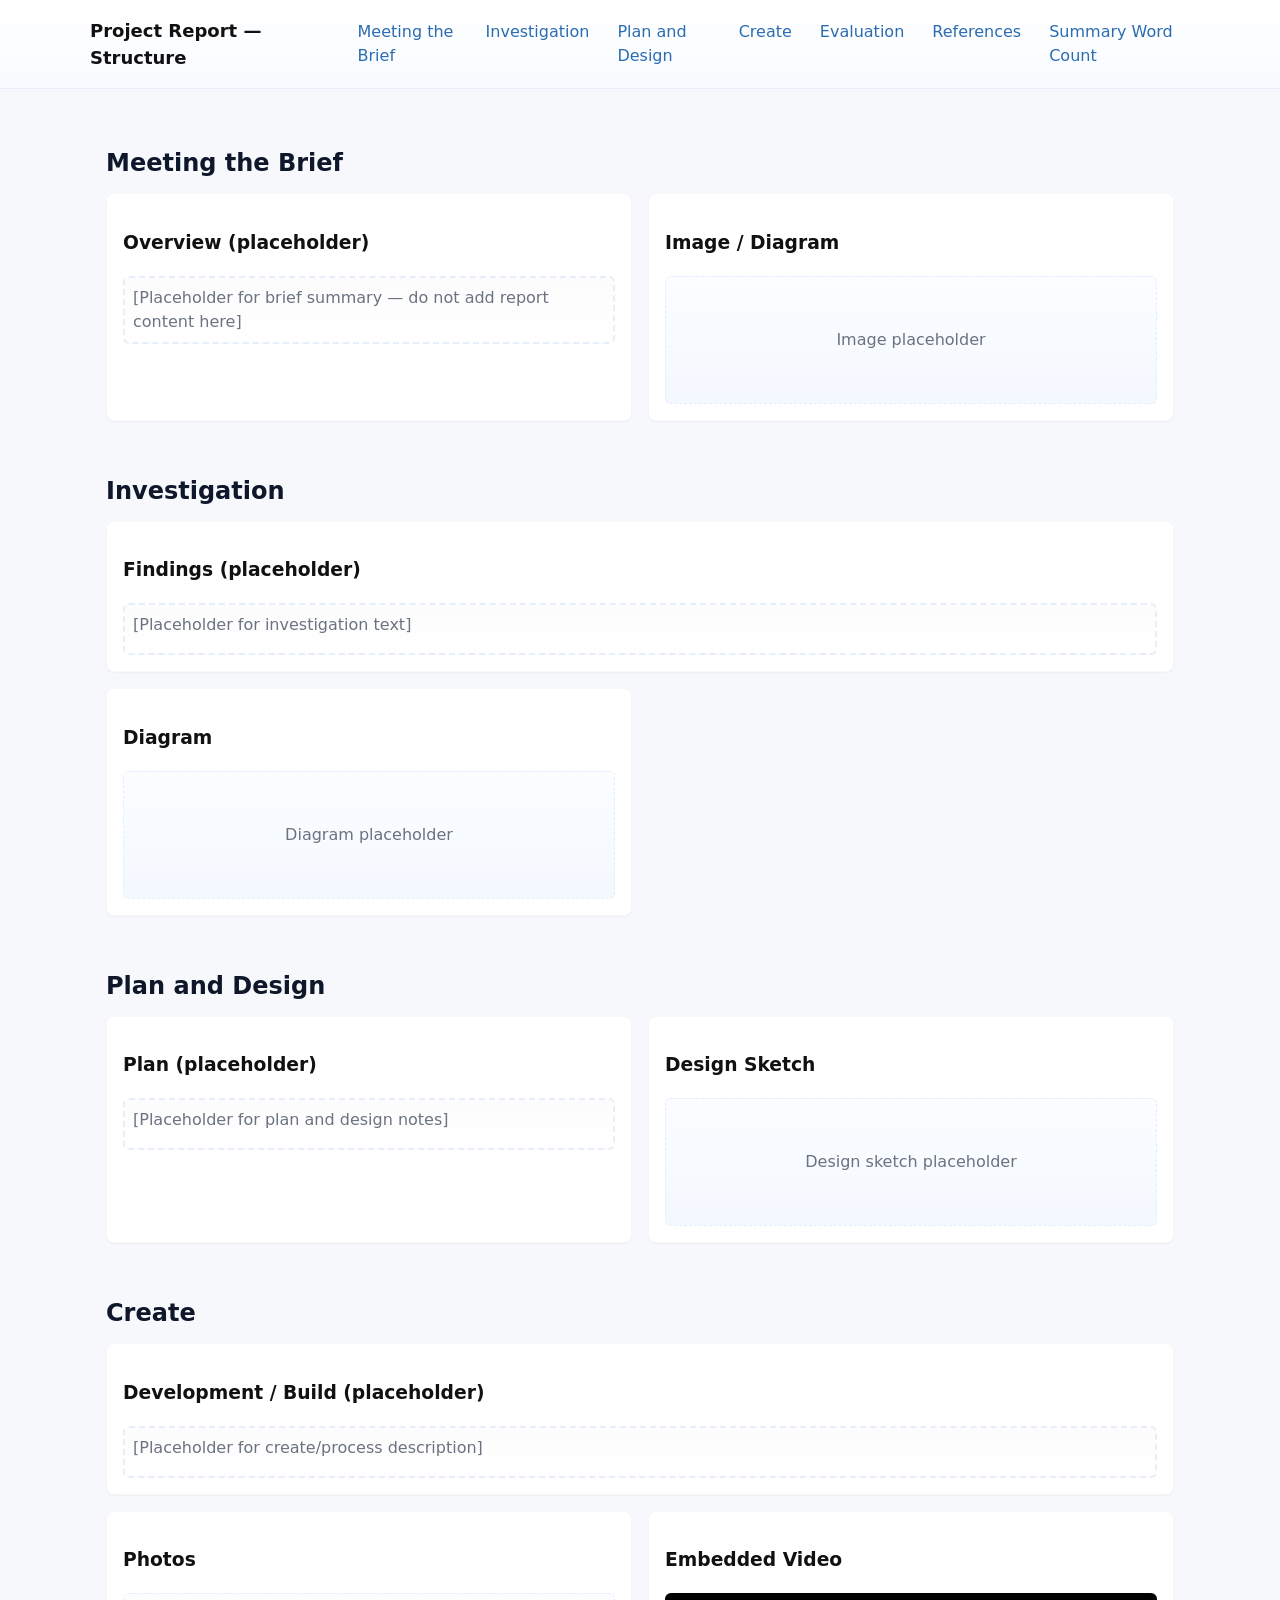
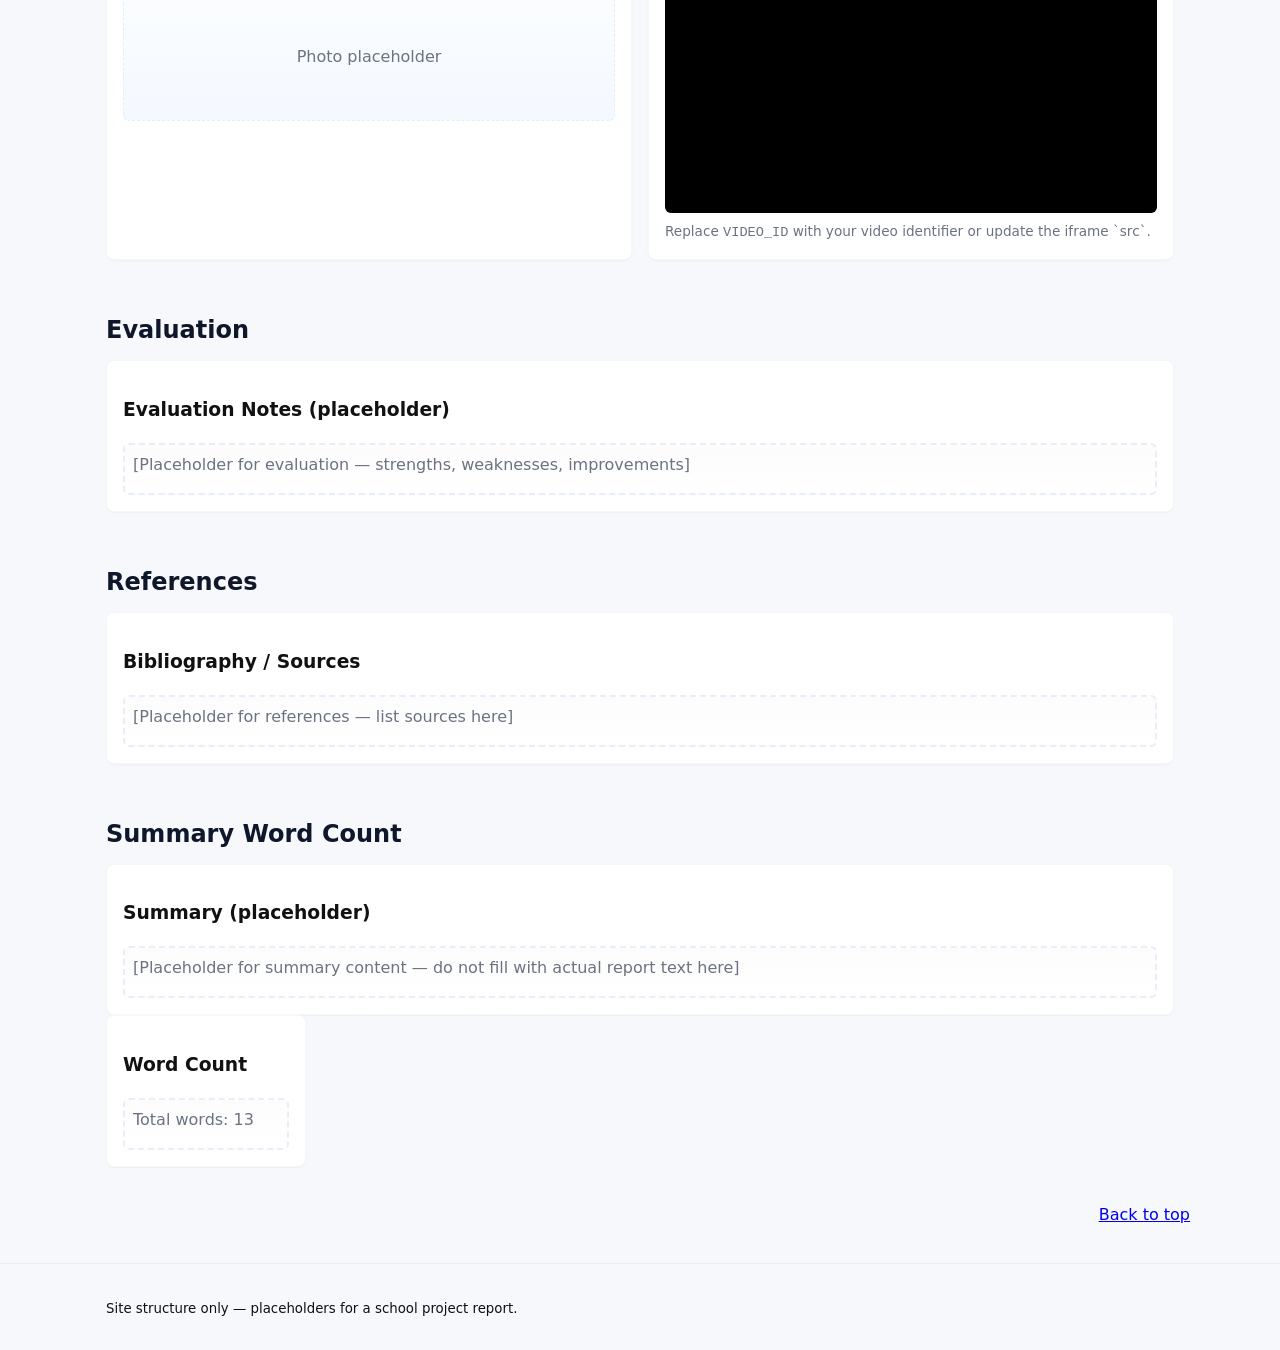
==== index.html @ 55818917 "websiteformat" ====
<!doctype html>
<html lang="en">
	<head>
		<meta charset="utf-8" />
		<meta name="viewport" content="width=device-width,initial-scale=1" />
		<title>School Project Report — Structure</title>
		<link rel="stylesheet" href="styles.css">
	</head>
	<body>
		<a class="skip-link" href="#main">Skip to content</a>

		<header class="site-header">
			<div class="container header-inner">
				<h1 class="site-title">Project Report — Structure</h1>
				<button id="nav-toggle" class="nav-toggle" aria-expanded="false" aria-controls="primary-nav">Menu</button>
				<nav id="primary-nav" class="primary-nav" aria-label="Primary">
					<ul>
						<li><a href="#meeting">Meeting the Brief</a></li>
						<li><a href="#investigation">Investigation</a></li>
						<li><a href="#plan">Plan and Design</a></li>
						<li><a href="#create">Create</a></li>
						<li><a href="#evaluation">Evaluation</a></li>
						<li><a href="#references">References</a></li>
						<li><a href="#summary">Summary Word Count</a></li>
					</ul>
				</nav>
			</div>
		</header>

		<main id="main" class="container main-content">
			<section id="meeting" class="report-section">
				<h2>Meeting the Brief</h2>
				<div class="grid">
					<div class="card">
						<h3>Overview (placeholder)</h3>
						<div class="placeholder-text">[Placeholder for brief summary — do not add report content here]</div>
					</div>
					<div class="card">
						<h3>Image / Diagram</h3>
						<div class="image-placeholder" role="img" aria-label="Meeting the brief image placeholder">Image placeholder</div>
					</div>
				</div>
			</section>

			<section id="investigation" class="report-section">
				<h2>Investigation</h2>
				<div class="grid">
					<div class="card full">
						<h3>Findings (placeholder)</h3>
						<div class="placeholder-text">[Placeholder for investigation text]</div>
					</div>
					<div class="card">
						<h3>Diagram</h3>
						<div class="diagram-placeholder">Diagram placeholder</div>
					</div>
				</div>
			</section>

			<section id="plan" class="report-section">
				<h2>Plan and Design</h2>
				<div class="grid">
					<div class="card">
						<h3>Plan (placeholder)</h3>
						<div class="placeholder-text">[Placeholder for plan and design notes]</div>
					</div>
					<div class="card">
						<h3>Design Sketch</h3>
						<div class="image-placeholder" role="img" aria-label="Design sketch placeholder">Design sketch placeholder</div>
					</div>
				</div>
			</section>

			<section id="create" class="report-section">
				<h2>Create</h2>
				<div class="grid">
					<div class="card full">
						<h3>Development / Build (placeholder)</h3>
						<div class="placeholder-text">[Placeholder for create/process description]</div>
					</div>
					<div class="card">
						<h3>Photos</h3>
						<div class="image-placeholder">Photo placeholder</div>
					</div>
					<div class="card">
						<h3>Embedded Video</h3>
						<div class="video-wrap">
							<!-- Replace VIDEO_ID with the actual YouTube video id, or replace the src with your embed URL -->
							<iframe class="embed-video" src="https://www.youtube.com/embed/VIDEO_ID" title="Embedded video placeholder" frameborder="0" allowfullscreen></iframe>
							<p class="caption">Replace <code>VIDEO_ID</code> with your video identifier or update the iframe `src`.</p>
						</div>
					</div>
				</div>
			</section>

			<section id="evaluation" class="report-section">
				<h2>Evaluation</h2>
				<div class="grid">
					<div class="card full">
						<h3>Evaluation Notes (placeholder)</h3>
						<div class="placeholder-text">[Placeholder for evaluation — strengths, weaknesses, improvements]</div>
					</div>
				</div>
			</section>

			<section id="references" class="report-section">
				<h2>References</h2>
				<div class="card full">
					<h3>Bibliography / Sources</h3>
					<div class="placeholder-text">[Placeholder for references — list sources here]</div>
				</div>
			</section>

			<section id="summary" class="report-section">
				<h2>Summary Word Count</h2>
				<div class="card">
					<h3>Summary (placeholder)</h3>
					<div class="placeholder-text" id="summary-text">[Placeholder for summary content — do not fill with actual report text here]</div>
				</div>
				<div class="card small">
					<h3>Word Count</h3>
					<div class="placeholder-text">Total words: <span id="word-count">0</span></div>
				</div>
			</section>

			<p class="back-top"><a href="#top">Back to top</a></p>
		</main>

		<footer class="site-footer">
			<div class="container">
				<small>Site structure only — placeholders for a school project report.</small>
			</div>
		</footer>

		<script src="script.js"></script>
	</body>
</html>
---- styles.css ----
/* Simple, clean styles for a school project report structure */
:root{
  --bg:#f7f8fb;
  --card:#ffffff;
  --accent:#2b6cb0;
  --muted:#6b7280;
  --max-width:1100px;
  --radius:8px;
}
*{box-sizing:border-box}
body{font-family:Inter,system-ui,Segoe UI,Roboto,Helvetica,Arial,sans-serif;margin:0;background:var(--bg);color:#111;line-height:1.5}
.container{max-width:var(--max-width);margin:0 auto;padding:1rem}
.site-header{background:linear-gradient(180deg,#fff, #f8fbff);border-bottom:1px solid #e6eef9;position:sticky;top:0;z-index:50}
.header-inner{display:flex;align-items:center;gap:1rem;padding:0.75rem 0}
.site-title{font-size:1.125rem;margin:0}
.nav-toggle{display:none;background:transparent;border:1px solid transparent;padding:0.35rem 0.6rem;border-radius:6px}
.primary-nav ul{list-style:none;margin:0;padding:0;display:flex;gap:0.25rem}
.primary-nav a{display:block;padding:0.5rem 0.75rem;color:var(--accent);text-decoration:none;border-radius:6px}
.primary-nav a:hover,.primary-nav a:focus{background:rgba(43,108,176,0.08)}

.main-content{padding:1.25rem 0}
.report-section{margin:1.25rem 0;padding:1rem}
.report-section h2{margin:0 0 0.75rem 0;color:#0f172a}
.grid{display:grid;grid-template-columns:repeat(2,1fr);gap:1rem}
.card{background:var(--card);padding:1rem;border-radius:var(--radius);box-shadow:0 1px 2px rgba(15,23,42,0.04);border:1px solid rgba(15,23,42,0.03)}
.card.full{grid-column:1/-1}
.card.small{width:200px}
.placeholder-text{min-height:3.25rem;padding:0.5rem;border:2px dashed #e6eef9;border-radius:6px;color:var(--muted);background:linear-gradient(180deg,rgba(250,250,252,0.6),transparent)}
.image-placeholder,.diagram-placeholder{min-height:8rem;display:flex;align-items:center;justify-content:center;border-radius:6px;background:linear-gradient(180deg,#fbfdff,#f4f8ff);color:var(--muted);border:1px dashed #e1eeff}
.video-wrap{display:flex;flex-direction:column;gap:0.5rem}
.embed-video{width:100%;height:220px;border-radius:6px;background:#000}
.caption{font-size:0.85rem;color:var(--muted);margin:0}

.back-top{text-align:right;margin-top:1rem}

.site-footer{padding:1rem 0;border-top:1px solid #e6eef9;background:transparent}

/* Responsive */
@media (max-width:900px){
  .grid{grid-template-columns:1fr}
  .primary-nav{display:none}
  .nav-toggle{display:inline-block}
  .primary-nav.open{display:block;background:var(--card);position:absolute;right:1rem;top:64px;padding:0.5rem;border-radius:8px;box-shadow:0 6px 18px rgba(2,6,23,0.08)}
  .primary-nav ul{flex-direction:column}
}

/* Accessibility focus styles */
a:focus{outline:3px solid rgba(43,108,176,0.2);outline-offset:2px}
.skip-link{position:absolute;left:-9999px;top:auto;width:1px;height:1px;overflow:hidden}
.skip-link:focus{position:static;left:0;top:0;width:auto;height:auto;background:#fff;padding:0.5rem;border:1px solid #ddd}

/* Small utilities */
.small{max-width:240px}
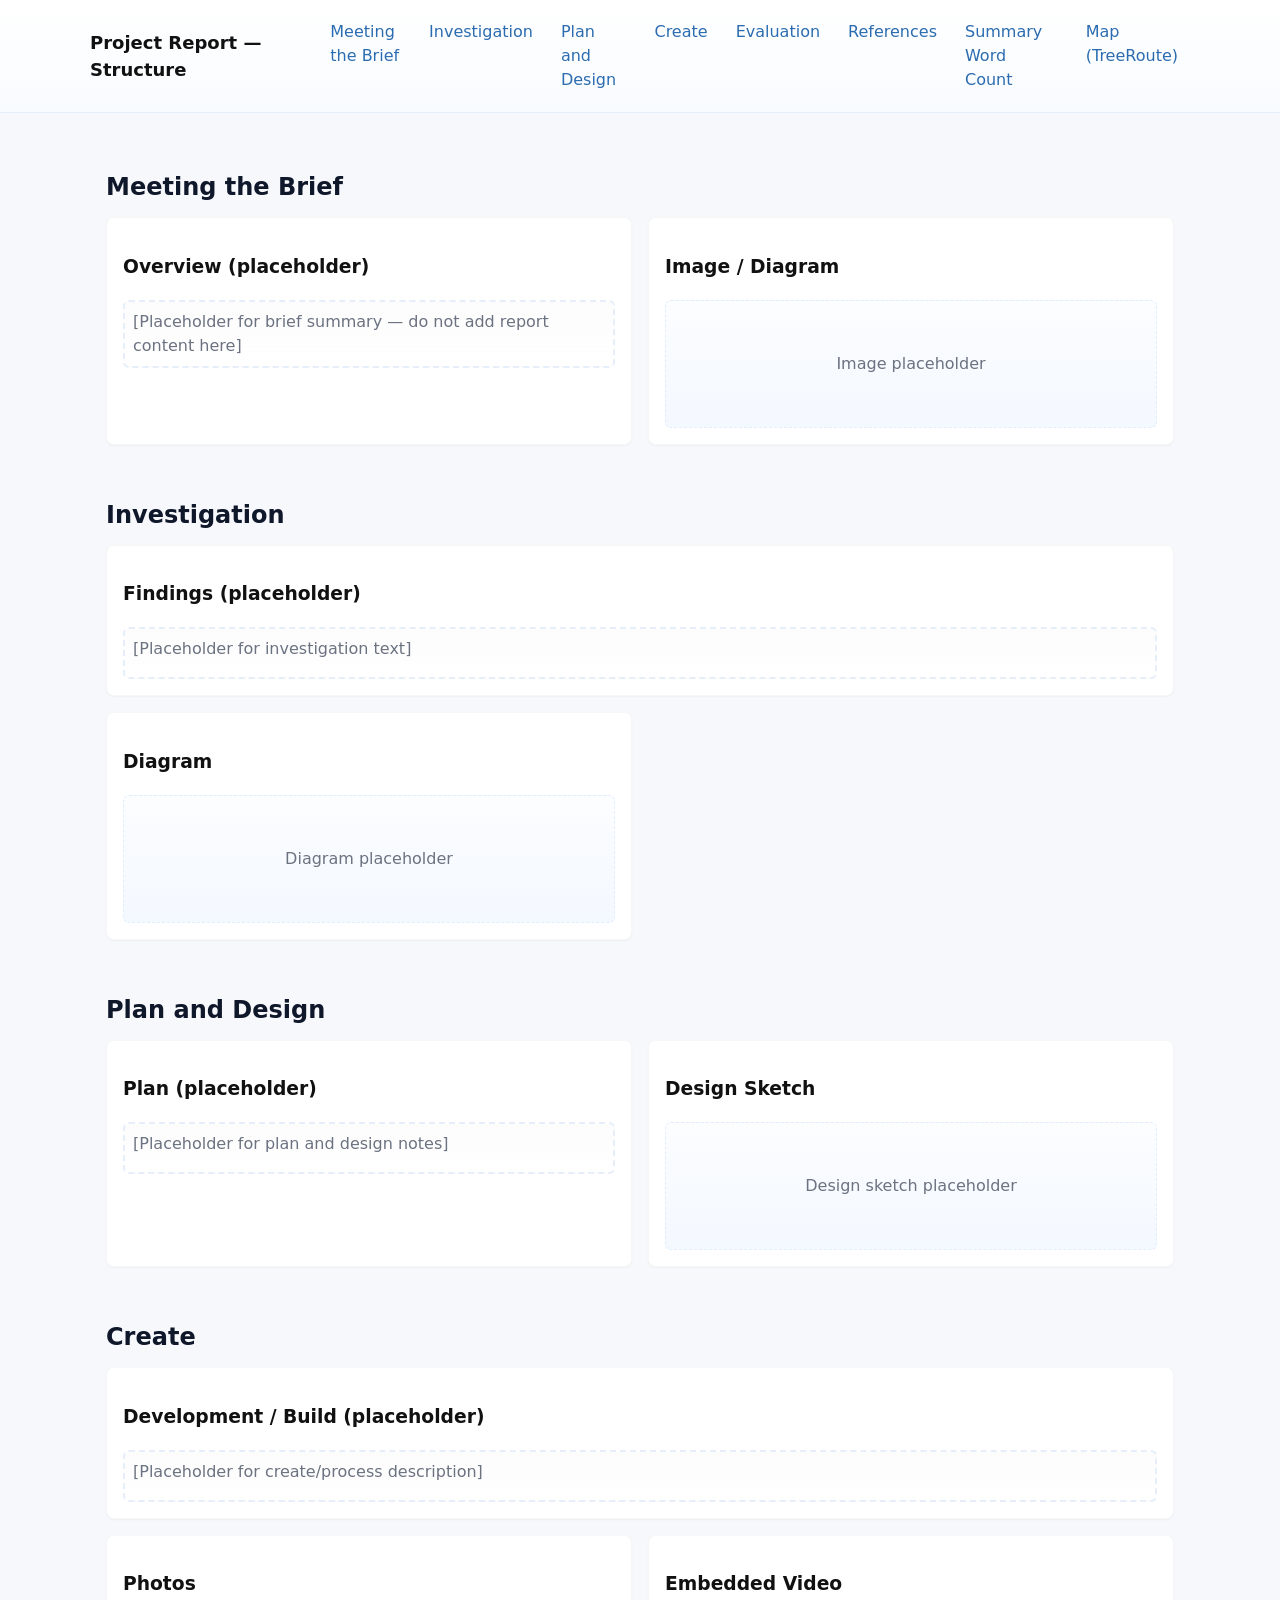
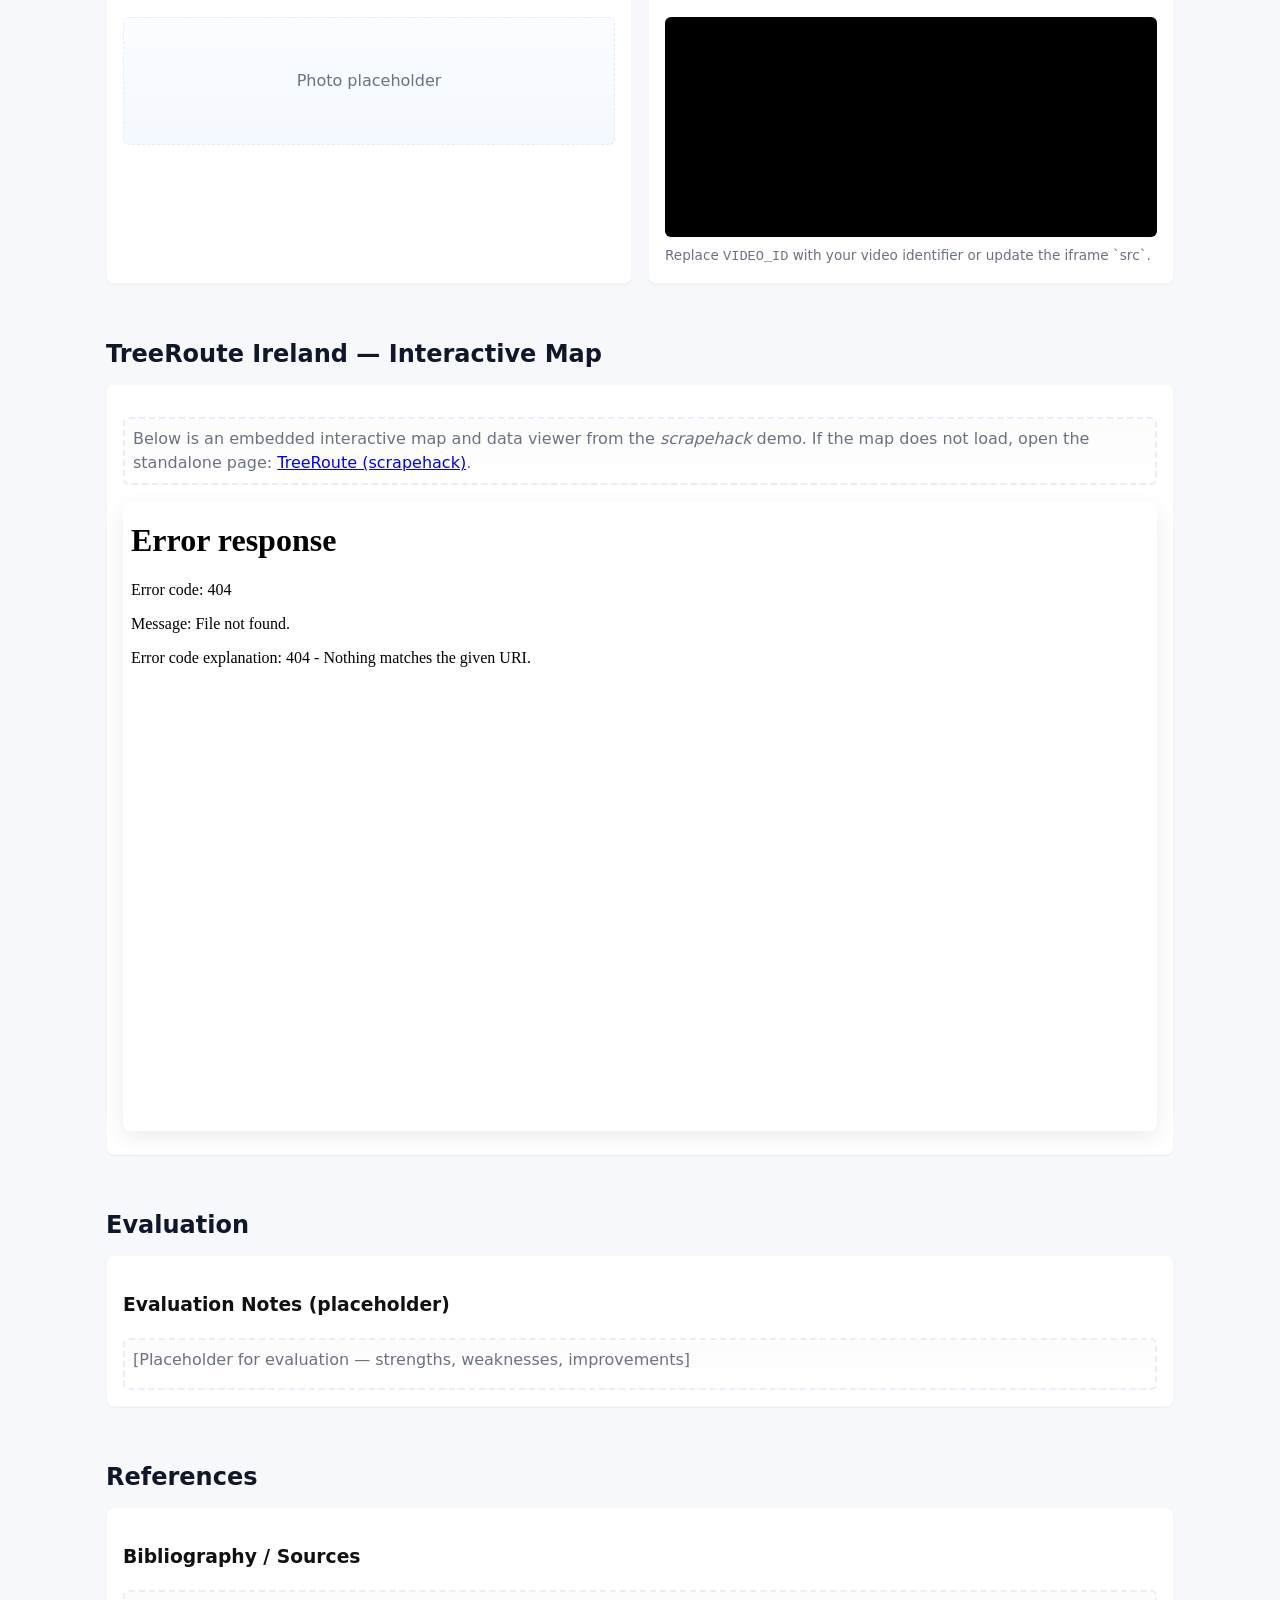
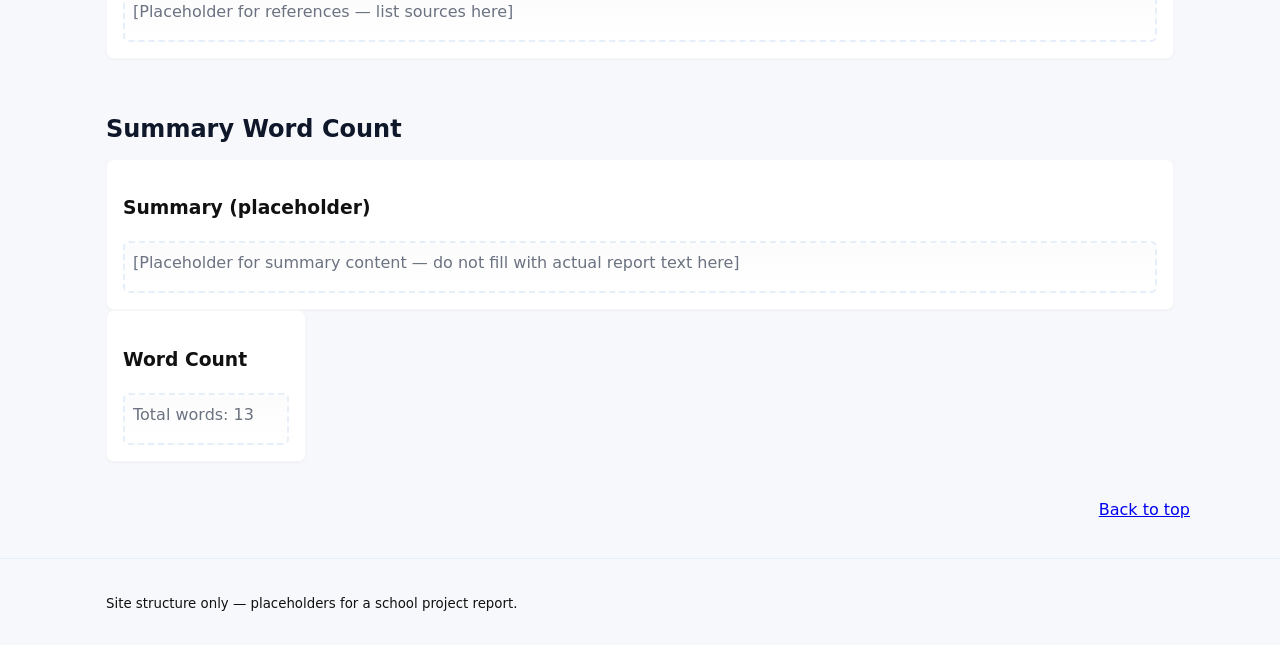
==== commit 2da2fc88: "ho" ====
--- a/index.html
+++ b/index.html
@@ -3,7 +3,7 @@
 	<head>
 		<meta charset="utf-8" />
 		<meta name="viewport" content="width=device-width,initial-scale=1" />
-		<title>School Project Report — Structure</title>
+		<title>Computer Science Project 2026 - 320400</title>
 		<link rel="stylesheet" href="styles.css">
 	</head>
 	<body>
@@ -22,6 +22,7 @@
 						<li><a href="#evaluation">Evaluation</a></li>
 						<li><a href="#references">References</a></li>
 						<li><a href="#summary">Summary Word Count</a></li>
+						<li><a href="#map">Map (TreeRoute)</a></li>
 					</ul>
 				</nav>
 			</div>
@@ -92,6 +93,16 @@
 				</div>
 			</section>
 
+			<section id="map" class="report-section">
+				<h2>TreeRoute Ireland — Interactive Map</h2>
+				<div class="grid">
+					<div class="card full">
+						<p class="placeholder-text">Below is an embedded interactive map and data viewer from the <em>scrapehack</em> demo. If the map does not load, open the standalone page: <a href="idkxx/scrapehack/index.html">TreeRoute (scrapehack)</a>.</p>
+						<iframe class="embed-iframe" src="idkxx/scrapehack/index.html" title="TreeRoute Ireland map"></iframe>
+					</div>
+				</div>
+			</section>
+
 			<section id="evaluation" class="report-section">
 				<h2>Evaluation</h2>
 				<div class="grid">
--- a/styles.css
+++ b/styles.css
@@ -31,6 +31,9 @@
 .embed-video{width:100%;height:220px;border-radius:6px;background:#000}
 .caption{font-size:0.85rem;color:var(--muted);margin:0}
 
+/* Embedded iframe for map demo */
+.embed-iframe{width:100%;height:70vh;border:0;border-radius:8px;box-shadow:0 6px 20px rgba(2,6,23,0.08)}
+
 .back-top{text-align:right;margin-top:1rem}
 
 .site-footer{padding:1rem 0;border-top:1px solid #e6eef9;background:transparent}
